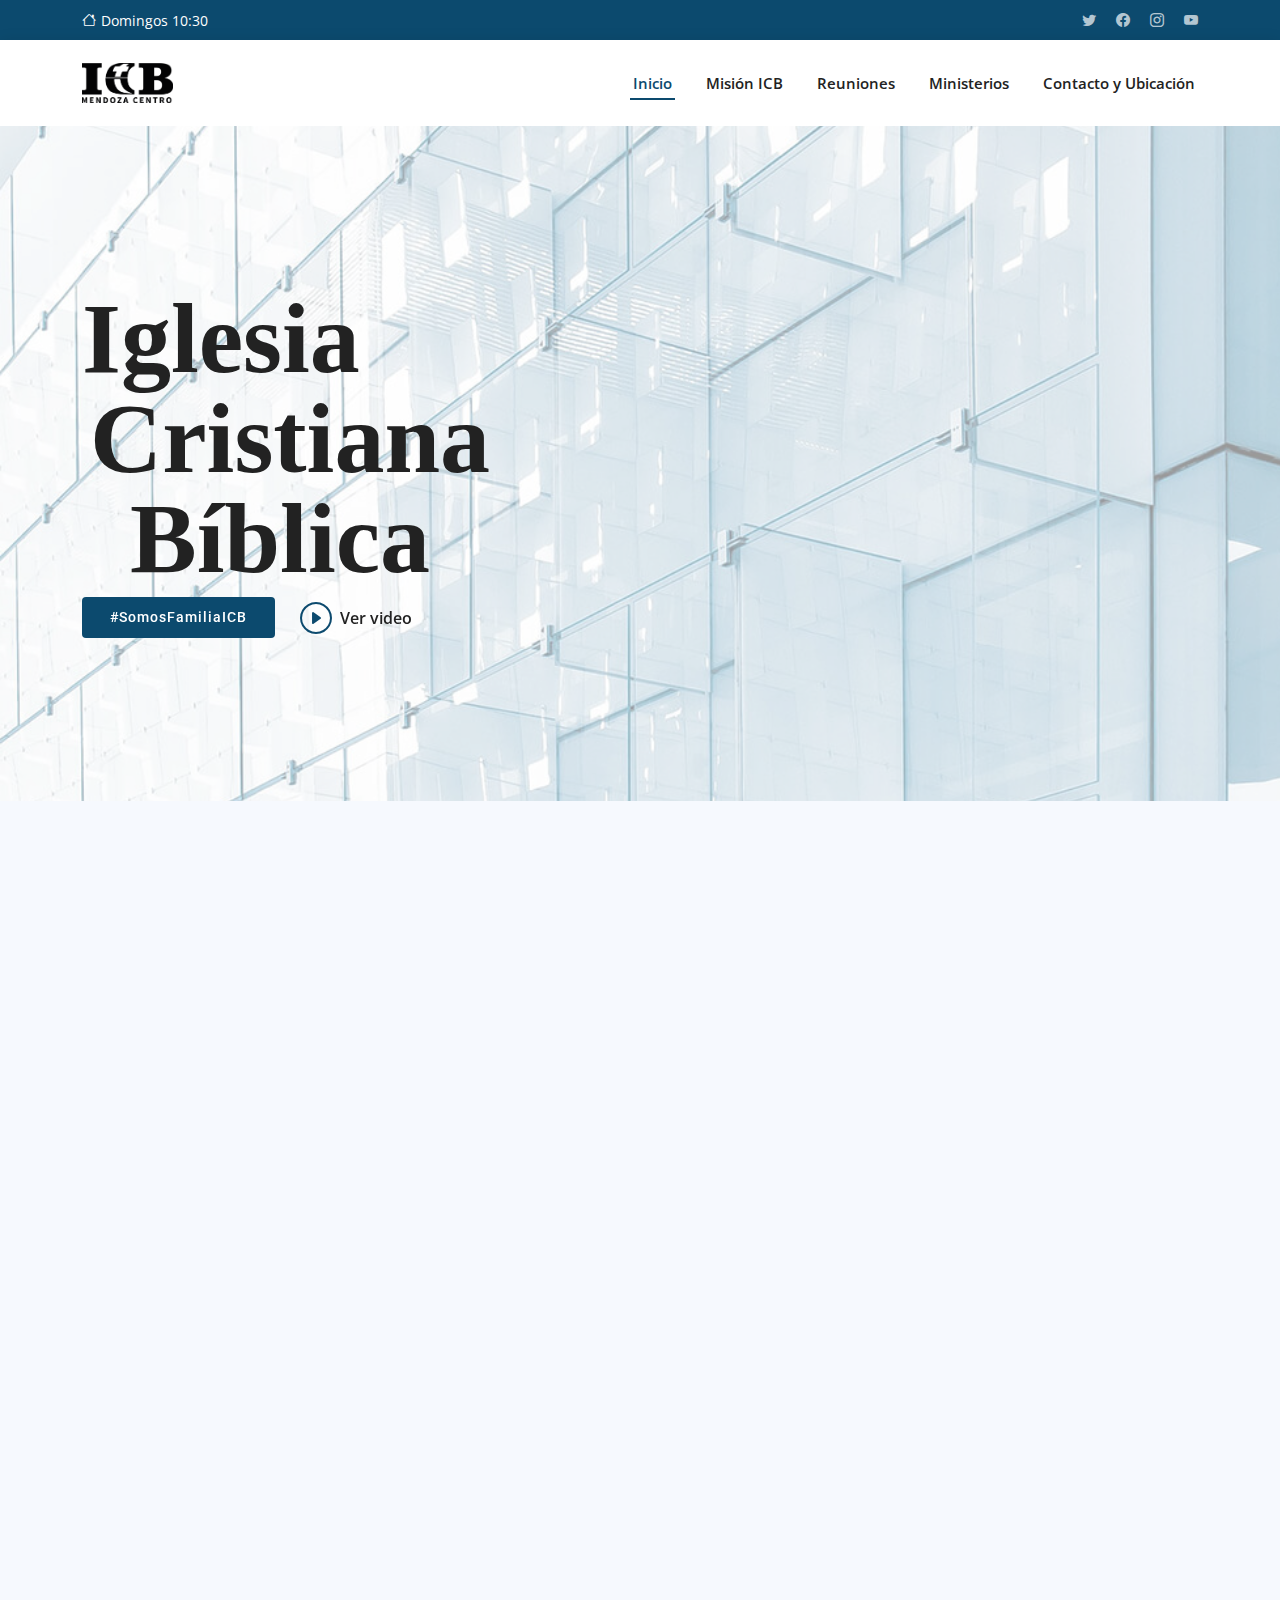
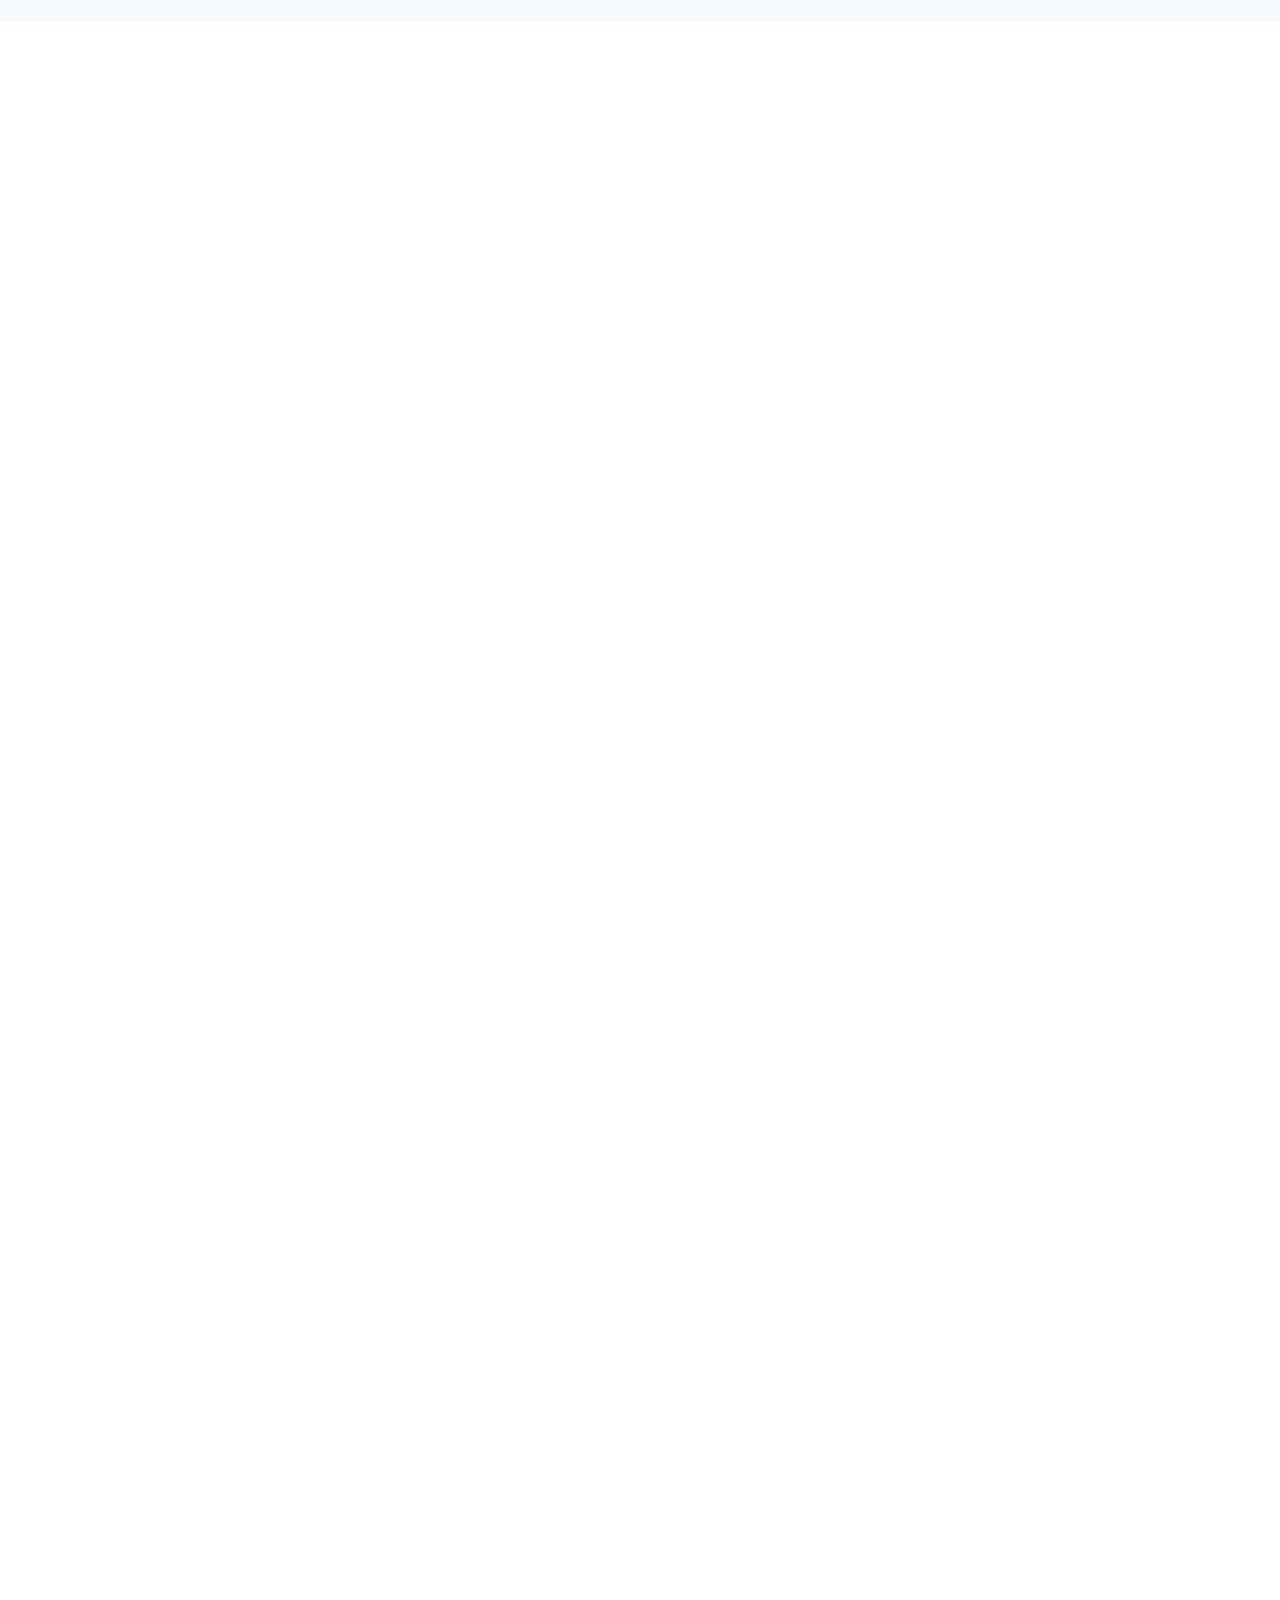
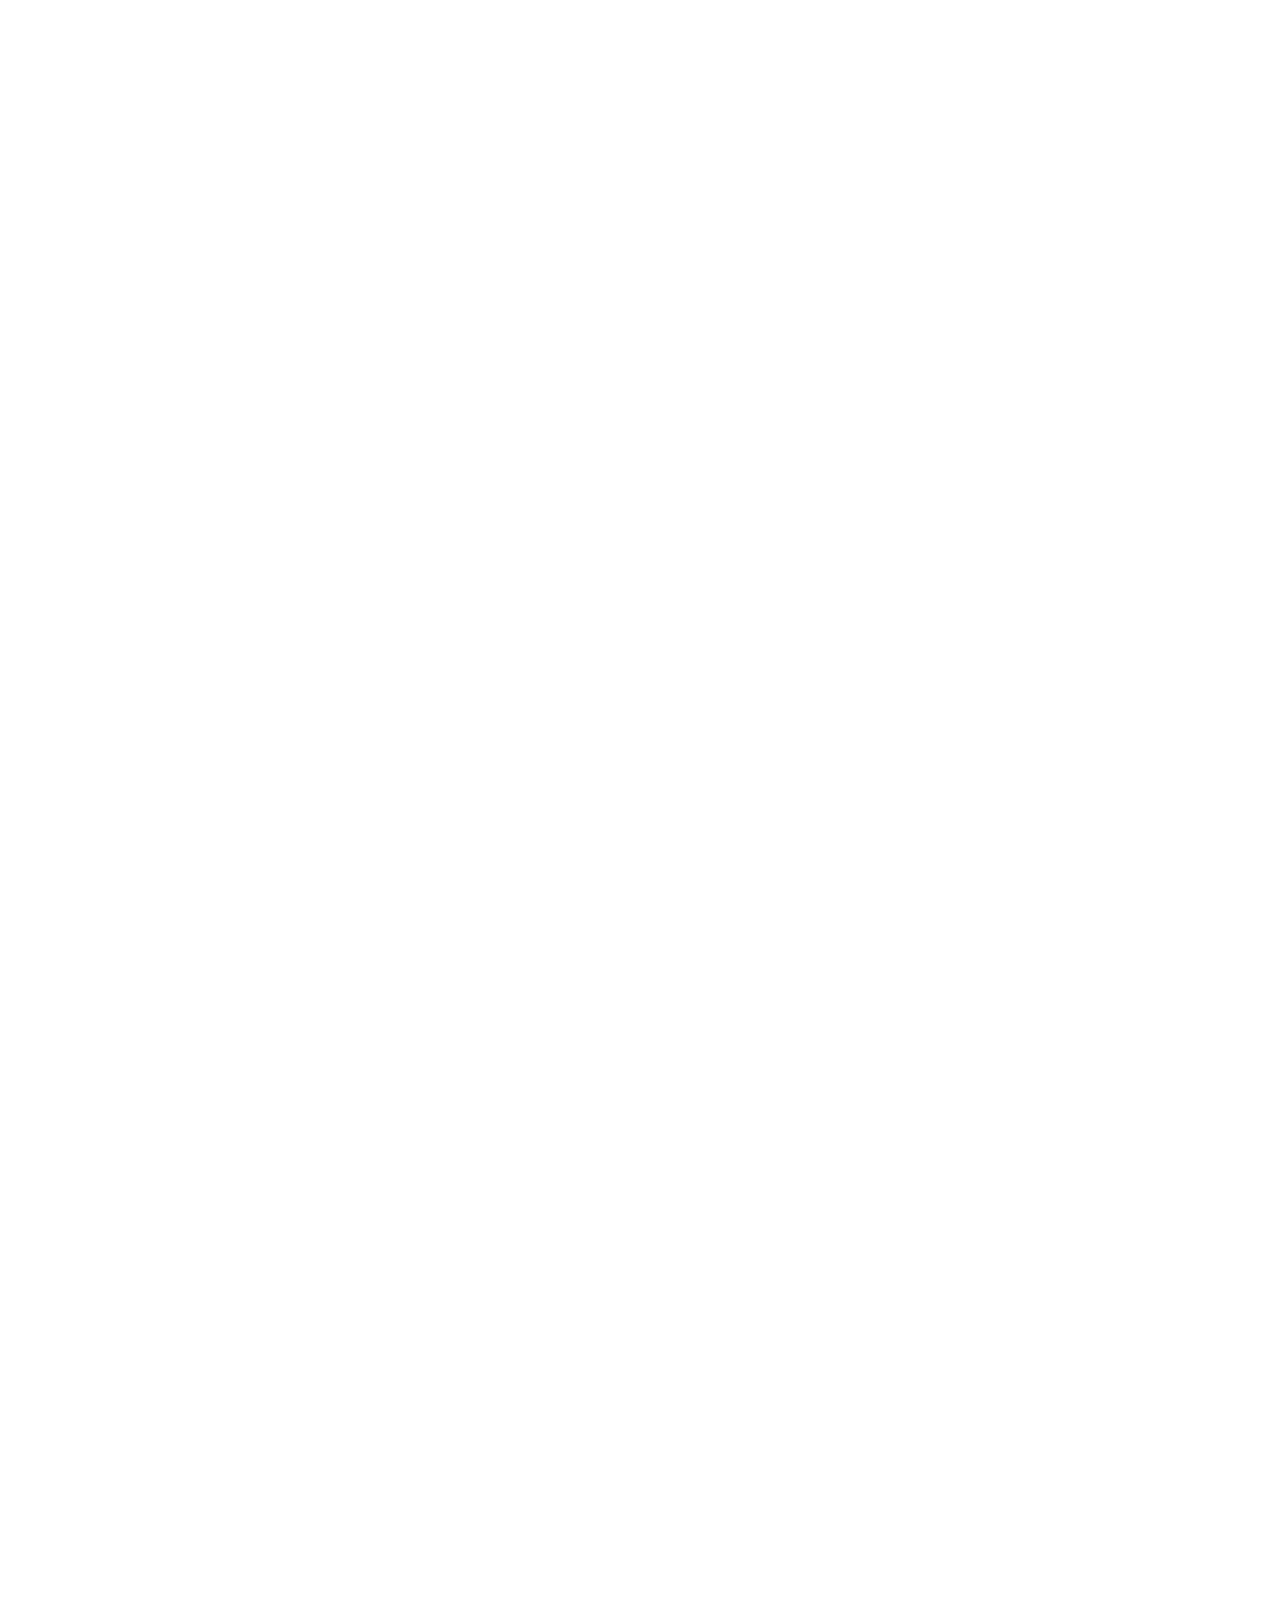
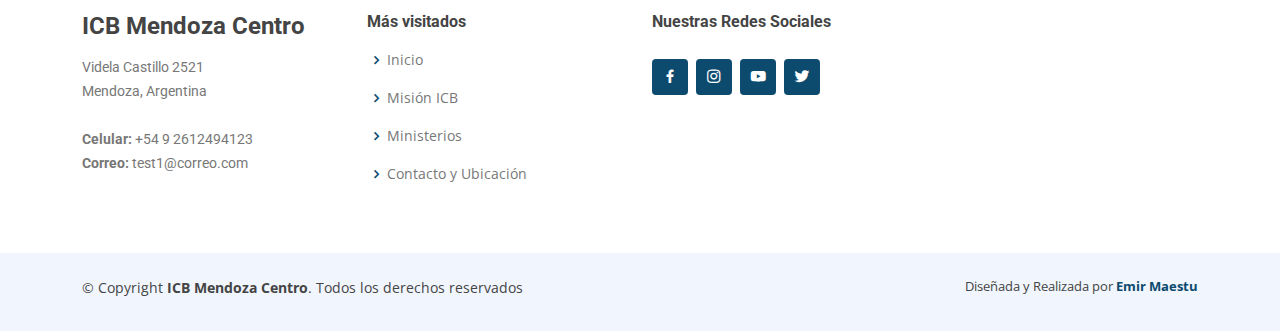
==== index.html @ be275bc1 "add home and a ministerio page" ====
<!DOCTYPE html>
<html lang="en">

<head>
  <meta charset="utf-8">
  <meta content="width=device-width, initial-scale=1.0" name="viewport">

  <title>ICB Mendoza Centro - Inicio</title>
  <meta content="" name="description">
  <meta content="" name="keywords">

  <!-- Favicons -->
  <link href="/assets/img/icon.png" rel="icon">
  <link href="assets/img/apple-touch-icon.png" rel="apple-touch-icon">

  <!-- Google Fonts -->
  <link href="https://fonts.googleapis.com/css?family=Open+Sans:300,300i,400,400i,600,600i,700,700i|Roboto:300,300i,400,400i,500,500i,600,600i,700,700i|Poppins:300,300i,400,400i,500,500i,600,600i,700,700i" rel="stylesheet">

  <!-- Vendor CSS Files -->
  <link href="assets/vendor/aos/aos.css" rel="stylesheet">
  <link href="assets/vendor/bootstrap/css/bootstrap.min.css" rel="stylesheet">
  <link href="assets/vendor/bootstrap-icons/bootstrap-icons.css" rel="stylesheet">
  <link href="assets/vendor/boxicons/css/boxicons.min.css" rel="stylesheet">
  <link href="assets/vendor/glightbox/css/glightbox.min.css" rel="stylesheet">
  <link href="assets/vendor/swiper/swiper-bundle.min.css" rel="stylesheet">

  <link href="assets/css/style.css" rel="stylesheet">

</head>

<body>

  <!-- ======= Top Bar ======= -->
  <section id="topbar" class="d-flex align-items-center">
    <div class="container d-flex justify-content-center justify-content-md-between">
      <div class="contact-info d-flex align-items-center">
        <i class="bi bi-house d-flex align-items-center"><span>Domingos 10:30</span></i>
      </div>
      <div class="social-links d-none d-md-flex align-items-center">
        <a href="#" class="twitter"><i class="bi bi-twitter"></i></a>
        <a href="#" class="facebook"><i class="bi bi-facebook"></i></a>
        <a href="#" class="instagram"><i class="bi bi-instagram"></i></a>
        <a href="#" class="linkedin"><i class="bi bi-youtube"></i></i></a>
      </div>
    </div>
  </section>

  <!-- ======= Header ======= -->
  <header id="header" class="d-flex align-items-center">
    <div class="container d-flex align-items-center justify-content-between">

      <h1 class="logo"><a href="index.html"><img src="./assets/img/ICB MZA CENTRO NEGRO.png" alt="Logo ICB"></a></h1>

      <nav id="navbar" class="navbar">
        <ul>
          <li><a class="nav-link scrollto active" href="#hero">Inicio</a></li>
          <li><a class="nav-link scrollto" href="#about">Misión ICB</a></li>
          <li><a class="nav-link scrollto" href="#services">Reuniones</a></li>
          <li><a class="nav-link scrollto " href="#portfolio">Ministerios</a></li>
          <!-- <li class="dropdown"><a href="#"><span>Drop Down</span> <i class="bi bi-chevron-down"></i></a>
            <ul>
              <li><a href="#">Drop Down 1</a></li>
              <li class="dropdown"><a href="#"><span>Deep Drop Down</span> <i class="bi bi-chevron-right"></i></a>
                <ul>
                  <li><a href="#">Deep Drop Down 1</a></li>
                  <li><a href="#">Deep Drop Down 2</a></li>
                  <li><a href="#">Deep Drop Down 3</a></li>
                  <li><a href="#">Deep Drop Down 4</a></li>
                  <li><a href="#">Deep Drop Down 5</a></li>
                </ul>
              </li>
              <li><a href="#">Drop Down 2</a></li>
              <li><a href="#">Drop Down 3</a></li>
              <li><a href="#">Drop Down 4</a></li>
            </ul>
          </li> -->
          <li><a class="nav-link scrollto" href="#contact">Contacto y Ubicación</a></li>
        </ul>
        <i class="bi bi-list mobile-nav-toggle"></i>
      </nav><!-- .navbar -->

    </div>
  </header><!-- End Header -->

  <!-- ======= Hero Section ======= -->
  <section id="hero" class="d-flex align-items-center">
    <div class="container" data-aos="zoom-out" data-aos-delay="100">
      <h1><span class="d-block">Iglesia</span><span class="d-block ms-lg-2">Cristiana</span><span class="d-block ms-lg-5">Bíblica</span></h1>
      <div class="d-flex">
        <a href="#about" class="btn-get-started scrollto">#SomosFamiliaICB</a>
        <a href="https://www.youtube.com/watch?v=jDDaplaOz7Q" class="glightbox btn-watch-video"><i class="bi bi-play-circle"></i><span>Ver video</span></a>
      </div>
    </div>
  </section><!-- End Hero -->

  <main id="main">
    <!-- ======= About Section ======= -->
    <section id="about" class="about section-bg">
      <div class="container" data-aos="fade-up">

        <div class="section-title">
          <h2>Misión ICB</h2>
          <h3>Hacer <span>Discipulos</span></h3>
          <p>Ut possimus qui ut temporibus culpa velit eveniet modi omnis est adipisci expedita at voluptas atque vitae autem.</p>
        </div>

        <div class="row">
          <div class="col-lg-6" data-aos="fade-right" data-aos-delay="100">
            <img src="assets/img/about.jpg" class="img-fluid rounded" alt="">
          </div>
          <div class="col-lg-6 pt-4 pt-lg-0 content d-flex flex-column justify-content-center" data-aos="fade-up" data-aos-delay="100">
            <h3>Voluptatem dignissimos provident quasi corporis voluptates sit assumenda.</h3>
            <p class="fst-italic">
              Lorem ipsum dolor sit amet, consectetur adipiscing elit, sed do eiusmod tempor incididunt ut labore et dolore
              magna aliqua.
            </p>
            <ul>
              <li>
                <i class='bx bx-home-heart'></i>
                <div>
                  <h5>Familia ICB</h5>
                  <p>Magni facilis facilis repellendus cum excepturi quaerat praesentium libre trade</p>
                </div>
              </li>
              <li>
                <i class='bx bx-happy-beaming'></i>
                <div>
                  <h5>Un lugar para vos</h5>
                  <p>Quo totam dolorum at pariatur aut distinctio dolorum laudantium illo direna pasata redi</p>
                </div>
              </li>
            </ul>
            <p>
              Ullamco laboris nisi ut aliquip ex ea commodo consequat. Duis aute irure dolor in reprehenderit in voluptate
              velit esse cillum dolore eu fugiat nulla pariatur. Excepteur sint occaecat cupidatat non proident, sunt in
              culpa qui officia deserunt mollit anim id est laborum
            </p>
          </div>
        </div>

      </div>
    </section><!-- End About Section -->

    <!-- ======= Services Section ======= -->
    <section id="services" class="services">
      <div class="container" data-aos="fade-up">

        <div class="section-title">
          <h2>Reuniones</h2>
          <h3>Horarios de nuestras <span>Reuniones</span></h3>
          <p>Ut possimus qui ut temporibus culpa velit eveniet modi omnis est adipisci expedita at voluptas atque vitae autem.</p>
        </div>

        <div class="row">
          <div class="col-lg-6 col-md-6 d-flex align-items-stretch" data-aos="zoom-in" data-aos-delay="100">
            <div class="icon-box w-100">
              <div class="icon"><i class='bx bxs-church'></i></div>
              <h4><a target="_blank" href="https://calendar.google.com/event?action=TEMPLATE&amp;tmeid=MWtnbWptcGNya2thNW1yZGs3MmplM2Q2c2FfMjAyMjA1MDFUMTMzMDAwWiBmYW1pbHkwNjI5MzAzOTM1MjE3NzQ5NDM2NEBn&amp;tmsrc=family06293039352177494364%40group.calendar.google.com&amp;scp=ALL"><img border="0" class="d-block mx-auto" src="https://www.google.com/calendar/images/ext/gc_button1_en.gif"></a>Reunión General</h4>
              <p>Domingos 10:30 AM</p>
            </div>
          </div>

          <div class="col-lg-6 col-md-6 d-flex align-items-stretch" data-aos="zoom-in" data-aos-delay="100">
            <div class="icon-box w-100">
              <div class="icon"><i class='bx bx-church'></i></div>
              <h4><a target="_blank" href="https://calendar.google.com/event?action=TEMPLATE&amp;tmeid=NGRlb2YxM29qNnI1b3Fxc2drMTBpOTM1cDJfMjAyMjA1MDRUMjIzMDAwWiBmYW1pbHkwNjI5MzAzOTM1MjE3NzQ5NDM2NEBn&amp;tmsrc=family06293039352177494364%40group.calendar.google.com&amp;scp=ALL"><img border="0" class="d-block mx-auto" src="https://www.google.com/calendar/images/ext/gc_button1_en.gif">Reunión de Oración</a></h4>
              <p>Miercoles 20:00</p>
            </div>
          </div>

        </div>

      </div>
    </section><!-- End Services Section -->

    <!-- ======= Portfolio Section ======= -->
    <section id="portfolio" class="portfolio">
      <div class="container" data-aos="fade-up">

        <div class="section-title">
          <h2>Ministerios</h2>
          <h3>Algunos de nuestros <span>Ministerios</span></h3>
        </div>

        <div class="row" data-aos="fade-up" data-aos-delay="100">
          <div class="col-lg-12 d-flex justify-content-center">
            <ul id="portfolio-flters">
              <!-- <li data-filter="*" class="filter-active">All</li>
              <li data-filter=".filter-app">App</li>
              <li data-filter=".filter-card">Card</li>
              <li data-filter=".filter-web">Web</li> -->
            </ul>
          </div>
        </div>

        <div class="row portfolio-container" data-aos="fade-up" data-aos-delay="200">

          <div class="col-lg-4 col-md-6 portfolio-item filter-app">
            <img src="assets/img/portfolio/jovenes.jpg" class="img-fluid" alt="">
            <div class="portfolio-info">
              <h4>Jóvenes UP</h4>
              <p>Texto Ejemplo</p>
              <!-- <a href="assets/img/portfolio/jovenes.jpg" data-gallery="portfolioGallery" class="portfolio-lightbox preview-link" title="App 1"><i class="bx bx-plus"></i></a> -->
              <a href="portfolio-details.html" class="details-link" title="More Details"><i class="bx bx-link"></i></a>
            </div>
          </div>

          <div class="col-lg-4 col-md-6 portfolio-item filter-web">
            <img src="assets/img/portfolio/oracion.jpg" class="img-fluid" alt="">
            <div class="portfolio-info">
              <h4>Oración</h4>
              <p>Con amor niñita</p>
              <!-- <a href="assets/img/portfolio/oracion.jpg" data-gallery="portfolioGallery" class="portfolio-lightbox preview-link" title="Oración"><i class="bx bx-plus"></i></a> -->
              <a href="portfolio-details.html" class="details-link" title="More Details"><i class="bx bx-link"></i></a>
            </div>
          </div>

          <div class="col-lg-4 col-md-6 portfolio-item filter-web">
            <img src="assets/img/portfolio/musicos.jpg" class="img-fluid" alt="">
            <div class="portfolio-info">
              <h4>Músicos</h4>
              <p>Ejemplo</p>
              <!-- <a href="assets/img/portfolio/musicos.jpg" data-gallery="portfolioGallery" class="portfolio-lightbox preview-link" title="Web 3"><i class="bx bx-plus"></i></a> -->
              <a href="portfolio-details.html" class="details-link" title="More Details"><i class="bx bx-link"></i></a>
            </div>
          </div>

          <div class="col-lg-4 col-md-6 portfolio-item filter-app">
            <img src="assets/img/portfolio/mujeres.jpg" class="img-fluid" alt="">
            <div class="portfolio-info">
              <h4>Mujeres</h4>
              <p>Ejemplo</p>
              <!-- <a href="assets/img/portfolio/mujeres.jpg" data-gallery="portfolioGallery" class="portfolio-lightbox preview-link" title="App 2"><i class="bx bx-plus"></i></a> -->
              <a href="portfolio-details.html" class="details-link" title="More Details"><i class="bx bx-link"></i></a>
            </div>
          </div>

          <div class="col-lg-4 col-md-6 portfolio-item filter-card">
            <img src="assets/img/portfolio/preados.jpg" class="img-fluid" alt="">
            <div class="portfolio-info">
              <h4>Preadolescentes</h4>
              <p>Ejemplo</p>
              <!-- <a href="assets/img/portfolio/preados.jpg" data-gallery="portfolioGallery" class="portfolio-lightbox preview-link" title="Preados"><i class="bx bx-plus"></i></a> -->
              <a href="portfolio-details.html" class="details-link" title="More Details"><i class="bx bx-link"></i></a>
            </div>
          </div>


          <div class="col-lg-4 col-md-6 portfolio-item filter-card">
            <img src="assets/img/portfolio/matrimonios.jpg" class="img-fluid" alt="">
            <div class="portfolio-info">
              <h4>Matrimonios</h4>
              <p>Ejemplo</p>
              <!-- <a href="assets/img/portfolio/matrimonios.jpg" data-gallery="portfolioGallery" class="portfolio-lightbox preview-link" title="Card 3"><i class="bx bx-plus"></i></a> -->
              <a href="portfolio-details.html" class="details-link" title="More Details"><i class="bx bx-link"></i></a>
            </div>
          </div>

          <div class="col-lg-4 col-md-6 portfolio-item filter-app">
            <img src="assets/img/portfolio/niños.jpg" class="img-fluid" alt="">
            <div class="portfolio-info">
              <h4>Escuela Bíblica</h4>
              <p>Ejemplo</p>
              <!-- <a href="assets/img/portfolio/niños.jpg" data-gallery="portfolioGallery" class="portfolio-lightbox preview-link" alt="Foto de Anny Patterson en Pexels" title="App 3"><i class="bx bx-plus"></i></a> -->
              <a href="portfolio-details.html" class="details-link" title="More Details"><i class="bx bx-link"></i></a>
            </div>
          </div>

          <div class="col-lg-4 col-md-6 portfolio-item filter-web">
            <img src="assets/img/portfolio/multimedia.jpg" class="img-fluid" alt="">
            <div class="portfolio-info">
              <h4>Multimedia</h4>
              <p>Ejemplo</p>
              <!-- <a href="assets/img/portfolio/multimedia.jpg" data-gallery="portfolioGallery" class="portfolio-lightbox preview-link" title="Web 3"><i class="bx bx-plus"></i></a> -->
              <a href="portfolio-details.html" class="details-link" title="More Details"><i class="bx bx-link"></i></a>
            </div>
          </div>

          <div class="col-lg-4 col-md-6 portfolio-item filter-card">
            <img src="assets/img/portfolio/varones.jpg" class="img-fluid" alt="">
            <div class="portfolio-info">
              <h4>Varones</h4>
              <p>Ejemplo</p>
              <!-- <a href="assets/img/portfolio/varones.jpg" data-gallery="portfolioGallery" class="portfolio-lightbox preview-link" title="Varones"><i class="bx bx-plus"></i></a> -->
              <a href="portfolio-details.html" class="details-link" title="More Details"><i class="bx bx-link"></i></a>
            </div>
          </div>

        </div>

      </div>
    </section><!-- End Portfolio Section -->

    <!-- ======= Contact Section ======= -->
    <section id="contact" class="contact">
      <div class="container" data-aos="fade-up">

        <div class="section-title">
          <h2>Contacto y Ubicación</h2>
          <h3><span>Contáctanos</span></h3>
          <p>Ut possimus qui ut temporibus culpa velit eveniet modi omnis est adipisci expedita at voluptas atque vitae autem.</p>
        </div>

        <div class="row" data-aos="fade-up" data-aos-delay="100">
          <div class="col-lg-6">
            <div class="info-box mb-4">
              <i class="bx bx-map"></i>
              <h3>Nuestra Ubicación</h3>
              <p>Videla Castillo 2521, Mendoza, Argentina</p>
            </div>
          </div>

          <div class="col-lg-3 col-md-6">
            <div class="info-box  mb-4">
              <i class="bx bx-envelope"></i>
              <h3>Correo</h3>
              <p>hola123@correo.com</p>
            </div>
          </div>

          <div class="col-lg-3 col-md-6">
            <div class="info-box  mb-4">
              <i class="bx bx-phone-call"></i>
              <h3>Llamanos</h3>
              <p>+54 9 2612494123</p>
            </div>
          </div>

        </div>

        <div class="row" data-aos="fade-up" data-aos-delay="100">

          <div class="col-lg-12 ">
            <iframe class="mb-4 mb-lg-0" src="https://www.google.com/maps/embed?pb=!1m18!1m12!1m3!1d3350.9172952771946!2d-68.82973608453308!3d-32.87390758094287!2m3!1f0!2f0!3f0!3m2!1i1024!2i768!4f13.1!3m3!1m2!1s0x967e08d95ee11d8f%3A0x1895c8100481f716!2sIGLESIA%20CRISTIANA%20B%C3%8DBLICA%20TEMPLO%20EVANGELICO!5e0!3m2!1ses!2sar!4v1651182105221!5m2!1ses!2sar" style="border:0; width: 100%; height: 384px;" allowfullscreen></iframe>
          </div>

        </div>

      </div>
    </section><!-- End Contact Section -->

  </main><!-- End #main -->

  <!-- ======= Footer ======= -->
  <footer id="footer">

    <!-- <div class="footer-newsletter">
      <div class="container">
        <div class="row justify-content-center">
          <div class="col-lg-6">
            <h4>Join Our Newsletter</h4>
            <p>Tamen quem nulla quae legam multos aute sint culpa legam noster magna</p>
            <form action="" method="post">
              <input type="email" name="email"><input type="submit" value="Subscribe">
            </form>
          </div>
        </div>
      </div>
    </div> -->

    <div class="footer-top">
      <div class="container">
        <div class="row">

          <div class="col-lg-3 col-md-6 footer-contact">
            <h3>ICB Mendoza Centro</h3>
            <p>
              Videla Castillo 2521 <br>
              Mendoza, Argentina<br><br>
              <strong>Celular:</strong> +54 9 2612494123<br>
              <strong>Correo:</strong> test1@correo.com<br>
            </p>
          </div>

          <div class="col-lg-3 col-md-6 footer-links">
            <h4>Más visitados</h4>
            <ul>
              <li><i class="bx bx-chevron-right"></i> <a href="#">Inicio</a></li>
              <li><i class="bx bx-chevron-right"></i> <a href="#">Misión ICB</a></li>
              <li><i class="bx bx-chevron-right"></i> <a href="#">Ministerios</a></li>
              <li><i class="bx bx-chevron-right"></i> <a href="#">Contacto y Ubicación</a></li>
            </ul>
          </div>

          <div class="col-lg-3 col-md-6 footer-links">
            <h4>Nuestras Redes Sociales</h4>
            <div class="social-links mt-3">
              <a href="#" class="facebook"><i class="bx bxl-facebook"></i></a>
              <a href="#" class="instagram"><i class="bx bxl-instagram"></i></a>
              <a href="#" class="linkedin"><i class="bx bxl-youtube"></i></a>
              <a href="#" class="twitter"><i class="bx bxl-twitter"></i></a>
            </div>
          </div>

        </div>
      </div>
    </div>

    <div class="container py-4">
      <div class="copyright">
        &copy; Copyright <strong><span>ICB Mendoza Centro</span></strong>. Todos los derechos reservados
      </div>
      <div class="credits">
        Diseñada y Realizada por <a href="https://bootstrapmade.com/" class="fw-bold">Emir Maestu</a>
      </div>
    </div>
  </footer><!-- End Footer -->

  <div id="preloader"></div>
  <a href="#" class="back-to-top d-flex align-items-center justify-content-center"><i class="bi bi-arrow-up-short"></i></a>

  <!-- Vendor JS Files -->
  <script src="assets/vendor/purecounter/purecounter.js"></script>
  <script src="assets/vendor/aos/aos.js"></script>
  <script src="assets/vendor/bootstrap/js/bootstrap.bundle.min.js"></script>
  <script src="assets/vendor/glightbox/js/glightbox.min.js"></script>
  <script src="assets/vendor/isotope-layout/isotope.pkgd.min.js"></script>
  <script src="assets/vendor/swiper/swiper-bundle.min.js"></script>
  <script src="assets/vendor/waypoints/noframework.waypoints.js"></script>
  <script src="assets/vendor/php-email-form/validate.js"></script>

  <!-- Template Main JS File -->
  <script src="assets/js/main.js"></script>

</body>

</html>
---- assets/css/style.css ----
/* vars */
:root {
  --my-color-hover: rgb(8, 48, 71);
  --my-color: rgb(12 74 110);
}

/*--------------------------------------------------------------
# General
--------------------------------------------------------------*/
body {
  font-family: "Open Sans", sans-serif;
  color: #444444;
}

a {
  color: var(--my-color);
  text-decoration: none;
}

a:hover {
  color: #3b8af2;
  text-decoration: none;
}

h1, h2, h3, h4, h5, h6 {
  font-family: "Roboto", sans-serif;
}

/*--------------------------------------------------------------
# Preloader
--------------------------------------------------------------*/
#preloader {
  position: fixed;
  top: 0;
  left: 0;
  right: 0;
  bottom: 0;
  z-index: 9999;
  overflow: hidden;
  background: #fff;
}

#preloader:before {
  content: "";
  position: fixed;
  top: calc(50% - 30px);
  left: calc(50% - 30px);
  border: 6px solid var(--my-color);
  border-top-color: #e2eefd;
  border-radius: 50%;
  width: 60px;
  height: 60px;
  -webkit-animation: animate-preloader 1s linear infinite;
  animation: animate-preloader 1s linear infinite;
}

@-webkit-keyframes animate-preloader {
  0% {
    transform: rotate(0deg);
  }
  100% {
    transform: rotate(360deg);
  }
}

@keyframes animate-preloader {
  0% {
    transform: rotate(0deg);
  }
  100% {
    transform: rotate(360deg);
  }
}
/*--------------------------------------------------------------
# Back to top button
--------------------------------------------------------------*/
.back-to-top {
  position: fixed;
  visibility: hidden;
  opacity: 0;
  right: 15px;
  bottom: 15px;
  z-index: 996;
  background: var(--my-color);
  width: 40px;
  height: 40px;
  border-radius: 4px;
  transition: all 0.4s;
}
.back-to-top i {
  font-size: 28px;
  color: #fff;
  line-height: 0;
}
.back-to-top:hover {
  background: #3284f1;
  color: #fff;
}
.back-to-top.active {
  visibility: visible;
  opacity: 1;
}

/*--------------------------------------------------------------
# Disable aos animation delay on mobile devices
--------------------------------------------------------------*/
@media screen and (max-width: 768px) {
  [data-aos-delay] {
    transition-delay: 0 !important;
  }
}
/*--------------------------------------------------------------
# Top Bar
--------------------------------------------------------------*/
#topbar {
  background: var(--my-color);
  height: 40px;
  font-size: 14px;
  transition: all 0.5s;
  color: #fff;
  padding: 0;
}
#topbar .contact-info i {
  font-style: normal;
  color: #fff;
}
#topbar .contact-info i a, #topbar .contact-info i span {
  padding-left: 5px;
  color: #fff;
}
#topbar .contact-info i a {
  line-height: 0;
  transition: 0.3s;
  transition: 0.3s;
}
#topbar .contact-info i a:hover {
  color: #fff;
  text-decoration: underline;
}
#topbar .social-links a {
  color: rgba(255, 255, 255, 0.7);
  line-height: 0;
  transition: 0.3s;
  margin-left: 20px;
}
#topbar .social-links a:hover {
  color: white;
}

/*--------------------------------------------------------------
# Header
--------------------------------------------------------------*/
#header {
  background: #fff;
  transition: all 0.5s;
  z-index: 997;
  height: 86px;
  box-shadow: 0px 2px 15px rgba(0, 0, 0, 0.1);
}
#header.fixed-top {
  height: 70px;
}
#header .logo {
  font-size: 30px;
  margin: 0;
  padding: 0;
  line-height: 1;
  font-weight: 600;
  letter-spacing: 0.8px;
  font-family: "Poppins", sans-serif;
}
#header .logo a {
  color: #222222;
}
#header .logo a span {
  color: var(--my-color);
}
#header .logo img {
  max-height: 40px;
}

.scrolled-offset {
  margin-top: 70px;
}

/*--------------------------------------------------------------
# Navigation Menu
--------------------------------------------------------------*/
/**
* Desktop Navigation 
*/
.navbar {
  padding: 0;
}
.navbar ul {
  margin: 0;
  padding: 0;
  display: flex;
  list-style: none;
  align-items: center;
}
.navbar li {
  position: relative;
}
.navbar > ul > li {
  white-space: nowrap;
  padding: 10px 0 10px 28px;
}
.navbar a, .navbar a:focus {
  display: flex;
  align-items: center;
  justify-content: space-between;
  padding: 0 3px;
  font-size: 15px;
  font-weight: 600;
  color: #222222;
  white-space: nowrap;
  transition: 0.3s;
  position: relative;
}
.navbar a i, .navbar a:focus i {
  font-size: 12px;
  line-height: 0;
  margin-left: 5px;
}
.navbar > ul > li > a:before {
  content: "";
  position: absolute;
  width: 100%;
  height: 2px;
  bottom: -6px;
  left: 0;
  background-color: var(--my-color);
  visibility: hidden;
  width: 0px;
  transition: all 0.3s ease-in-out 0s;
}
.navbar a:hover:before, .navbar li:hover > a:before, .navbar .active:before {
  visibility: visible;
  width: 100%;
}
.navbar a:hover, .navbar .active, .navbar .active:focus, .navbar li:hover > a {
  color: var(--my-color);
}
.navbar .dropdown ul {
  display: block;
  position: absolute;
  left: 28px;
  top: calc(100% + 30px);
  margin: 0;
  padding: 10px 0;
  z-index: 99;
  opacity: 0;
  visibility: hidden;
  background: #fff;
  box-shadow: 0px 0px 30px rgba(127, 137, 161, 0.25);
  transition: 0.3s;
}
.navbar .dropdown ul li {
  min-width: 200px;
}
.navbar .dropdown ul a {
  padding: 10px 20px;
  font-weight: 400;
}
.navbar .dropdown ul a i {
  font-size: 12px;
}
.navbar .dropdown ul a:hover, .navbar .dropdown ul .active:hover, .navbar .dropdown ul li:hover > a {
  color: var(--my-color);
}
.navbar .dropdown:hover > ul {
  opacity: 1;
  top: 100%;
  visibility: visible;
}
.navbar .dropdown .dropdown ul {
  top: 0;
  left: calc(100% - 30px);
  visibility: hidden;
}
.navbar .dropdown .dropdown:hover > ul {
  opacity: 1;
  top: 0;
  left: 100%;
  visibility: visible;
}
@media (max-width: 1366px) {
  .navbar .dropdown .dropdown ul {
    left: -90%;
  }
  .navbar .dropdown .dropdown:hover > ul {
    left: -100%;
  }
}

/**
* Mobile Navigation 
*/
.mobile-nav-toggle {
  color: #222222;
  font-size: 28px;
  cursor: pointer;
  display: none;
  line-height: 0;
  transition: 0.5s;
}
.mobile-nav-toggle.bi-x {
  color: #fff;
}

@media (max-width: 991px) {
  .mobile-nav-toggle {
    display: block;
  }

  .navbar ul {
    display: none;
  }
}
.navbar-mobile {
  position: fixed;
  overflow: hidden;
  top: 0;
  right: 0;
  left: 0;
  bottom: 0;
  background: rgba(9, 9, 9, 0.9);
  transition: 0.3s;
  z-index: 999;
}
.navbar-mobile .mobile-nav-toggle {
  position: absolute;
  top: 15px;
  right: 15px;
}
.navbar-mobile ul {
  display: block;
  position: absolute;
  top: 55px;
  right: 15px;
  bottom: 15px;
  left: 15px;
  padding: 10px 0;
  background-color: #fff;
  overflow-y: auto;
  transition: 0.3s;
}
.navbar-mobile a, .navbar-mobile a:focus {
  padding: 10px 20px;
  font-size: 15px;
  color: #222222;
}
.navbar-mobile > ul > li {
  padding: 0;
}
.navbar-mobile a:hover:before, .navbar-mobile li:hover > a:before, .navbar-mobile .active:before {
  visibility: hidden;
}
.navbar-mobile a:hover, .navbar-mobile .active, .navbar-mobile li:hover > a {
  color: var(--my-color);
}
.navbar-mobile .getstarted, .navbar-mobile .getstarted:focus {
  margin: 15px;
}
.navbar-mobile .dropdown ul {
  position: static;
  display: none;
  margin: 10px 20px;
  padding: 10px 0;
  z-index: 99;
  opacity: 1;
  visibility: visible;
  background: #fff;
  box-shadow: 0px 0px 30px rgba(127, 137, 161, 0.25);
}
.navbar-mobile .dropdown ul li {
  min-width: 200px;
}
.navbar-mobile .dropdown ul a {
  padding: 10px 20px;
}
.navbar-mobile .dropdown ul a i {
  font-size: 12px;
}
.navbar-mobile .dropdown ul a:hover, .navbar-mobile .dropdown ul .active:hover, .navbar-mobile .dropdown ul li:hover > a {
  color: var(--my-color);
}
.navbar-mobile .dropdown > .dropdown-active {
  display: block;
}

/*--------------------------------------------------------------
# Hero Section
--------------------------------------------------------------*/
#hero {
  width: 100%;
  height: 75vh;
  background: url("../img/hero-bg.jpg") top left;
  background-size: cover;
  position: relative;
}
#hero:before {
  content: "";
  background: rgba(255, 255, 255, 0.6);
  position: absolute;
  bottom: 0;
  top: 0;
  left: 0;
  right: 0;
}
#hero .container {
  position: relative;
}
#hero h1 {
  
  font-size: 100px;
  font-weight: bold;
  line-height: 1;
  color: #222222;
  font-family: 'Cormorant Garamond', serif;
}
#hero h2 {
  color: #555555;
  margin: 5px 0 30px 0;
  font-size: 24px;
  font-weight: 400;
}
#hero .btn-get-started {
  font-family: "Roboto", sans-serif;
  font-weight: 500;
  font-size: 14px;
  letter-spacing: 1px;
  display: inline-block;
  padding: 10px 28px;
  border-radius: 4px;
  transition: 0.5s;
  color: #fff;
  background: var(--my-color);
}
#hero .btn-get-started:hover {
  background: var(--my-color-hover);
}
#hero .btn-watch-video {
  font-size: 16px;
  transition: 0.5s;
  margin-left: 25px;
  color: #222222;
  font-weight: 600;
  display: flex;
  align-items: center;
}
#hero .btn-watch-video i {
  color: var(--my-color);
  font-size: 32px;
  transition: 0.3s;
  line-height: 0;
  margin-right: 8px;
}
#hero .btn-watch-video:hover {
  color: var(--my-color);
}
#hero .btn-watch-video:hover i {
  color: #3b8af2;
}
@media (min-width: 1024px) {
  #hero {
    background-attachment: fixed;
  }
}
@media (max-width: 768px) {
  #hero {
    height: 69vh;
  }
  #hero h1 {
    font-size: 78px;
    line-height: 1;
  }
  #hero h2 {
    font-size: 18px;
    line-height: 24px;
    margin-bottom: 30px;
  }
  #hero .btn-get-started, #hero .btn-watch-video {
    font-size: 13px;
  }
}
@media (max-height: 500px) {
  #hero {
    height: 120vh;
  }
}

/*--------------------------------------------------------------
# Sections General
--------------------------------------------------------------*/
section {
  padding: 60px 0;
  overflow: hidden;
}

.section-bg {
  background-color: #f6f9fe;
}

.section-title {
  text-align: center;
  padding-bottom: 30px;
}
.section-title h2 {
  font-size: 13px;
  letter-spacing: 1px;
  font-weight: 700;
  padding: 8px 20px;
  margin: 0;
  background: #e7f1fd;
  color: var(--my-color);
  display: inline-block;
  text-transform: uppercase;
  border-radius: 50px;
}
.section-title h3 {
  margin: 15px 0 0 0;
  font-size: 32px;
  font-weight: 700;
}
.section-title h3 span {
  color: var(--my-color);
}
.section-title p {
  margin: 15px auto 0 auto;
  font-weight: 600;
}
@media (min-width: 1024px) {
  .section-title p {
    width: 50%;
  }
}

/*--------------------------------------------------------------
# Breadcrumbs
--------------------------------------------------------------*/
.breadcrumbs {
  padding: 20px 0;
  background-color: #f1f6fe;
  min-height: 40px;
}
.breadcrumbs h2 {
  font-size: 24px;
  font-weight: 300;
  margin: 0;
}
@media (max-width: 992px) {
  .breadcrumbs h2 {
    margin: 0 0 10px 0;
  }
}
.breadcrumbs ol {
  display: flex;
  flex-wrap: wrap;
  list-style: none;
  padding: 0;
  margin: 0;
  font-size: 14px;
}
.breadcrumbs ol li + li {
  padding-left: 10px;
}
.breadcrumbs ol li + li::before {
  display: inline-block;
  padding-right: 10px;
  color: #6c757d;
  content: "/";
}
@media (max-width: 768px) {
  .breadcrumbs .d-flex {
    display: block !important;
  }
  .breadcrumbs ol {
    display: block;
  }
  .breadcrumbs ol li {
    display: inline-block;
  }
}


/*--------------------------------------------------------------
# About
--------------------------------------------------------------*/
.about .content h3 {
  font-weight: 600;
  font-size: 26px;
}
.about .content ul {
  list-style: none;
  padding: 0;
}
.about .content ul li {
  display: flex;
  align-items: flex-start;
  margin-bottom: 35px;
}
.about .content ul li:first-child {
  margin-top: 35px;
}
.about .content ul i {
  background: #fff;
  box-shadow: 0px 6px 15px rgba(16, 110, 234, 0.12);
  font-size: 24px;
  padding: 20px;
  margin-right: 15px;
  color: var(--my-color);
  border-radius: 50px;
}
.about .content ul h5 {
  font-size: 18px;
  color: #555555;
}
.about .content ul p {
  font-size: 15px;
}
.about .content p:last-child {
  margin-bottom: 0;
}

/*--------------------------------------------------------------
# Services
--------------------------------------------------------------*/
.services .icon-box {
  text-align: center;
  border: 1px solid #e2eefd;
  padding: 80px 20px;
  transition: all ease-in-out 0.3s;
  background: #fff;
}
.services .icon-box .icon {
  margin: 0 auto;
  width: 64px;
  height: 64px;
  background: #f1f6fe;
  border-radius: 4px;
  border: 1px solid #deebfd;
  display: flex;
  align-items: center;
  justify-content: center;
  margin-bottom: 20px;
  transition: ease-in-out 0.3s;
}
.services .icon-box .icon i {
  color: #3b8af2;
  font-size: 28px;
  transition: ease-in-out 0.3s;
}
.services .icon-box h4 {
  font-weight: 700;
  margin-bottom: 15px;
  font-size: 24px;
}
.services .icon-box h4 a {
  color: #222222;
  transition: ease-in-out 0.3s;
}
.services .icon-box p {
  line-height: 24px;
  font-size: 14px;
  margin-bottom: 0;
}
.services .icon-box:hover {
  border-color: #fff;
  box-shadow: 0px 0 25px 0 rgba(16, 110, 234, 0.1);
}
.services .icon-box:hover h4 a, .services .icon-box:hover .icon i {
  color: var(--my-color);
}
.services .icon-box:hover .icon {
  border-color: var(--my-color);
}

/*--------------------------------------------------------------
# Portfolio
--------------------------------------------------------------*/
.portfolio #portfolio-flters {
  padding: 0;
  margin: 0 auto 15px auto;
  list-style: none;
  text-align: center;
  border-radius: 50px;
  padding: 2px 15px;
}
.portfolio #portfolio-flters li {
  cursor: pointer;
  display: inline-block;
  padding: 10px 15px 8px 15px;
  font-size: 16px;
  font-weight: 600;
  line-height: 1;
  text-transform: uppercase;
  color: #444444;
  margin-bottom: 5px;
  transition: all 0.3s ease-in-out;
}
.portfolio #portfolio-flters li:hover, .portfolio #portfolio-flters li.filter-active {
  color: var(--my-color);
}
.portfolio #portfolio-flters li:last-child {
  margin-right: 0;
}
.portfolio .portfolio-item {
  margin-bottom: 30px;
}
.portfolio .portfolio-item .portfolio-info {
  opacity: 1;
  position: absolute;
  left: 30px;
  right: 30px;
  bottom: 0;
  z-index: 3;
  transition: all ease-in-out 0.3s;
  background: rgba(255, 255, 255, 0.9);
  padding: 15px;
}
.portfolio .portfolio-item .portfolio-info h4 {
  font-size: 18px;
  color: #fff;
  font-weight: 600;
  color: #222222;
}
.portfolio .portfolio-item .portfolio-info p {
  color: #555555;
  font-size: 14px;
  margin-bottom: 0;
}
.portfolio .portfolio-item .portfolio-info .preview-link, .portfolio .portfolio-item .portfolio-info .details-link {
  position: absolute;
  right: 40px;
  font-size: 24px;
  top: calc(50% - 18px);
  color: #3c3c3c;
}
.portfolio .portfolio-item .portfolio-info .preview-link:hover, .portfolio .portfolio-item .portfolio-info .details-link:hover {
  color: var(--my-color);
}
.portfolio .portfolio-item .portfolio-info .details-link {
  right: 10px;
}
.portfolio .portfolio-item .portfolio-links {
  opacity: 0;
  left: 0;
  right: 0;
  text-align: center;
  z-index: 3;
  position: absolute;
  transition: all ease-in-out 0.3s;
}
.portfolio .portfolio-item .portfolio-links a {
  color: #fff;
  margin: 0 2px;
  font-size: 28px;
  display: inline-block;
  transition: 0.3s;
}
.portfolio .portfolio-item .portfolio-links a:hover {
  color: #6ba7f5;
}
.portfolio .portfolio-item .portfolio-info {
  opacity: 1;
  bottom: 20px;
}

/*--------------------------------------------------------------
# Portfolio Details
--------------------------------------------------------------*/
.portfolio-details {
  padding-top: 40px;
}
.portfolio-details .portfolio-details-slider img {
  width: 100%;
}
.portfolio-details .portfolio-details-slider .swiper-pagination {
  margin-top: 20px;
  position: relative;
}
.portfolio-details .portfolio-details-slider .swiper-pagination .swiper-pagination-bullet {
  width: 12px;
  height: 12px;
  background-color: #fff;
  opacity: 1;
  border: 1px solid var(--my-color);
}
.portfolio-details .portfolio-details-slider .swiper-pagination .swiper-pagination-bullet-active {
  background-color: var(--my-color);
}
.portfolio-details .portfolio-info {
  padding: 30px;
  box-shadow: 0px 0 30px rgba(34, 34, 34, 0.08);
}
.portfolio-details .portfolio-info h3 {
  font-size: 22px;
  font-weight: 700;
  margin-bottom: 20px;
  padding-bottom: 20px;
  border-bottom: 1px solid #eee;
}
.portfolio-details .portfolio-info ul {
  list-style: none;
  padding: 0;
  font-size: 15px;
}
.portfolio-details .portfolio-info ul li + li {
  margin-top: 10px;
}
.portfolio-details .portfolio-description {
  padding-top: 30px;
}
.portfolio-details .portfolio-description h2 {
  font-size: 26px;
  font-weight: 700;
  margin-bottom: 20px;
}
.portfolio-details .portfolio-description p {
  padding: 0;
}

/*--------------------------------------------------------------
# Frequently Asked Questions
--------------------------------------------------------------*/
.faq {
  padding: 60px 0;
}
.faq .faq-list {
  padding: 0;
  list-style: none;
}
.faq .faq-list li {
  border-bottom: 1px solid #d4e5fc;
  margin-bottom: 20px;
  padding-bottom: 20px;
}
.faq .faq-list .question {
  display: block;
  position: relative;
  font-family: var(--my-color);
  font-size: 18px;
  line-height: 24px;
  font-weight: 400;
  padding-left: 25px;
  cursor: pointer;
  color: #0d58ba;
  transition: 0.3s;
}
.faq .faq-list i {
  font-size: 16px;
  position: absolute;
  left: 0;
  top: -2px;
}
.faq .faq-list p {
  margin-bottom: 0;
  padding: 10px 0 0 25px;
}
.faq .faq-list .icon-show {
  display: none;
}
.faq .faq-list .collapsed {
  color: black;
}
.faq .faq-list .collapsed:hover {
  color: var(--my-color);
}
.faq .faq-list .collapsed .icon-show {
  display: inline-block;
  transition: 0.6s;
}
.faq .faq-list .collapsed .icon-close {
  display: none;
  transition: 0.6s;
}

/*--------------------------------------------------------------
# Contact
--------------------------------------------------------------*/
.contact .info-box {
  color: #444444;
  text-align: center;
  box-shadow: 0 0 30px rgba(214, 215, 216, 0.3);
  padding: 20px 0 30px 0;
}
.contact .info-box i {
  font-size: 32px;
  color: var(--my-color);
  border-radius: 50%;
  padding: 8px;
  border: 2px dotted #b3d1fa;
}
.contact .info-box h3 {
  font-size: 20px;
  color: #777777;
  font-weight: 700;
  margin: 10px 0;
}
.contact .info-box p {
  padding: 0;
  line-height: 24px;
  font-size: 14px;
  margin-bottom: 0;
}
.contact .php-email-form {
  box-shadow: 0 0 30px rgba(214, 215, 216, 0.4);
  padding: 30px;
}
.contact .php-email-form .error-message {
  display: none;
  color: #fff;
  background: #ed3c0d;
  text-align: left;
  padding: 15px;
  font-weight: 600;
}
.contact .php-email-form .error-message br + br {
  margin-top: 25px;
}
.contact .php-email-form .sent-message {
  display: none;
  color: #fff;
  background: #18d26e;
  text-align: center;
  padding: 15px;
  font-weight: 600;
}
.contact .php-email-form .loading {
  display: none;
  background: #fff;
  text-align: center;
  padding: 15px;
}
.contact .php-email-form .loading:before {
  content: "";
  display: inline-block;
  border-radius: 50%;
  width: 24px;
  height: 24px;
  margin: 0 10px -6px 0;
  border: 3px solid #18d26e;
  border-top-color: #eee;
  -webkit-animation: animate-loading 1s linear infinite;
  animation: animate-loading 1s linear infinite;
}
.contact .php-email-form .form-group {
  margin-bottom: 20px;
}
.contact .php-email-form input, .contact .php-email-form textarea {
  border-radius: 0;
  box-shadow: none;
  font-size: 14px;
}
.contact .php-email-form input:focus, .contact .php-email-form textarea:focus {
  border-color: var(--my-color);
}
.contact .php-email-form input {
  padding: 10px 15px;
}
.contact .php-email-form textarea {
  padding: 12px 15px;
}
.contact .php-email-form button[type=submit] {
  background: var(--my-color);
  border: 0;
  padding: 10px 30px;
  color: #fff;
  transition: 0.4s;
  border-radius: 4px;
}
.contact .php-email-form button[type=submit]:hover {
  background: #3b8af2;
}
@-webkit-keyframes animate-loading {
  0% {
    transform: rotate(0deg);
  }
  100% {
    transform: rotate(360deg);
  }
}
@keyframes animate-loading {
  0% {
    transform: rotate(0deg);
  }
  100% {
    transform: rotate(360deg);
  }
}

/*--------------------------------------------------------------
# Footer
--------------------------------------------------------------*/
#footer {
  background: #fff;
  padding: 0 0 30px 0;
  color: #444444;
  font-size: 14px;
  background: #f1f6fe;
}
#footer .footer-newsletter {
  padding: 50px 0;
  background: #f1f6fe;
  text-align: center;
  font-size: 15px;
}
#footer .footer-newsletter h4 {
  font-size: 24px;
  margin: 0 0 20px 0;
  padding: 0;
  line-height: 1;
  font-weight: 600;
}
#footer .footer-newsletter form {
  margin-top: 30px;
  background: #fff;
  padding: 6px 10px;
  position: relative;
  border-radius: 4px;
  box-shadow: 0px 2px 15px rgba(0, 0, 0, 0.06);
  text-align: left;
}
#footer .footer-newsletter form input[type=email] {
  border: 0;
  padding: 4px 8px;
  width: calc(100% - 100px);
}
#footer .footer-newsletter form input[type=submit] {
  position: absolute;
  top: 0;
  right: 0;
  bottom: 0;
  border: 0;
  background: none;
  font-size: 16px;
  padding: 0 20px;
  background: var(--my-color);
  color: #fff;
  transition: 0.3s;
  border-radius: 0 4px 4px 0;
  box-shadow: 0px 2px 15px rgba(0, 0, 0, 0.1);
}
#footer .footer-newsletter form input[type=submit]:hover {
  background: #0d58ba;
}
#footer .footer-top {
  padding: 60px 0 30px 0;
  background: #fff;
}
#footer .footer-top .footer-contact {
  margin-bottom: 30px;
}
#footer .footer-top .footer-contact h3 {
  font-size: 24px;
  margin: 0 0 15px 0;
  padding: 2px 0 2px 0;
  line-height: 1;
  font-weight: 700;
}
#footer .footer-top .footer-contact h3 span {
  color: var(--my-color);
}
#footer .footer-top .footer-contact p {
  font-size: 14px;
  line-height: 24px;
  margin-bottom: 0;
  font-family: "Roboto", sans-serif;
  color: #777777;
}
#footer .footer-top h4 {
  font-size: 16px;
  font-weight: bold;
  color: #444444;
  position: relative;
  padding-bottom: 12px;
}
#footer .footer-top .footer-links {
  margin-bottom: 30px;
}
#footer .footer-top .footer-links ul {
  list-style: none;
  padding: 0;
  margin: 0;
}
#footer .footer-top .footer-links ul i {
  padding-right: 2px;
  color: var(--my-color);
  font-size: 18px;
  line-height: 1;
}
#footer .footer-top .footer-links ul li {
  padding: 10px 0;
  display: flex;
  align-items: center;
}
#footer .footer-top .footer-links ul li:first-child {
  padding-top: 0;
}
#footer .footer-top .footer-links ul a {
  color: #777777;
  transition: 0.3s;
  display: inline-block;
  line-height: 1;
}
#footer .footer-top .footer-links ul a:hover {
  text-decoration: none;
  color: var(--my-color);
}
#footer .footer-top .social-links a {
  font-size: 18px;
  display: inline-block;
  background: var(--my-color);
  color: #fff;
  line-height: 1;
  padding: 8px 0;
  margin-right: 4px;
  border-radius: 4px;
  text-align: center;
  width: 36px;
  height: 36px;
  transition: 0.3s;
}
#footer .footer-top .social-links a:hover {
  background: #3b8af2;
  color: #fff;
  text-decoration: none;
}
#footer .copyright {
  text-align: center;
  float: left;
}
#footer .credits {
  float: right;
  text-align: center;
  font-size: 13px;
  color: #444444;
}
@media (max-width: 768px) {
  #footer .copyright, #footer .credits {
    float: none;
    text-align: center;
    padding: 2px 0;
  }
}
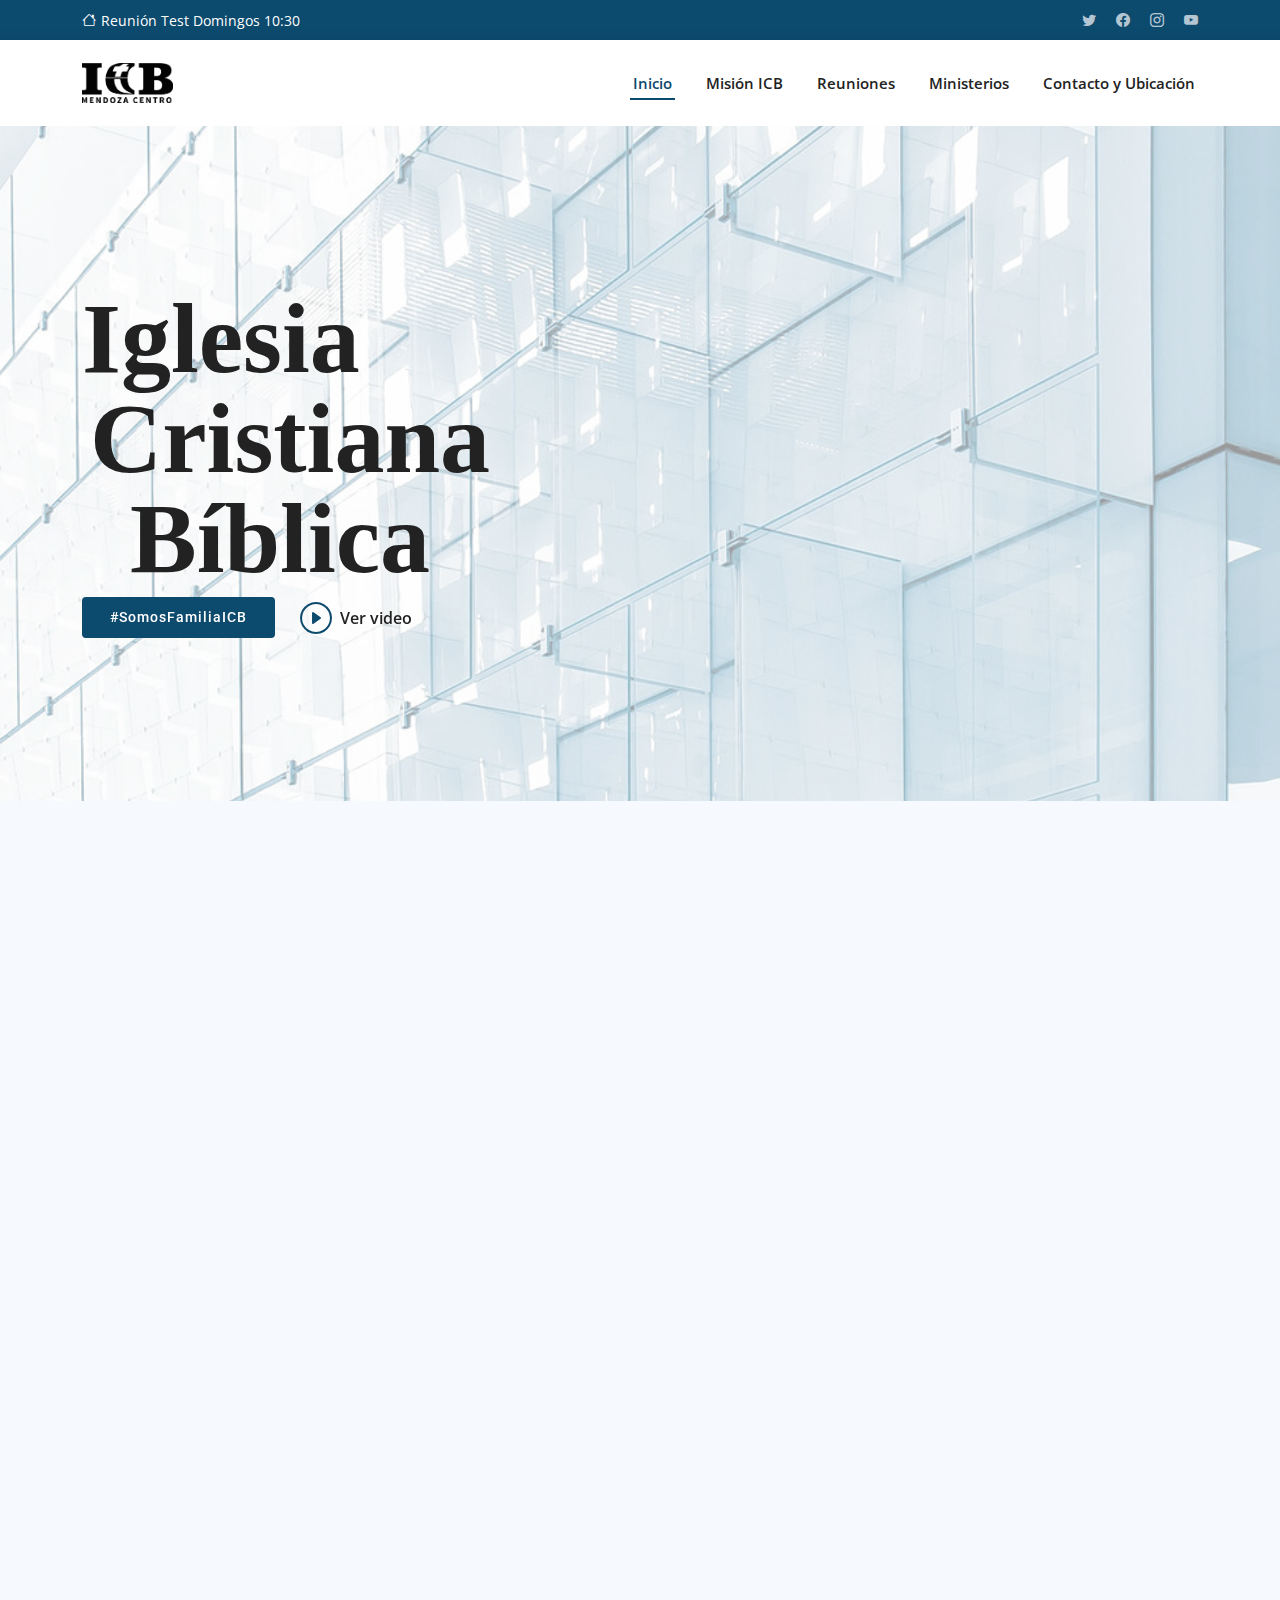
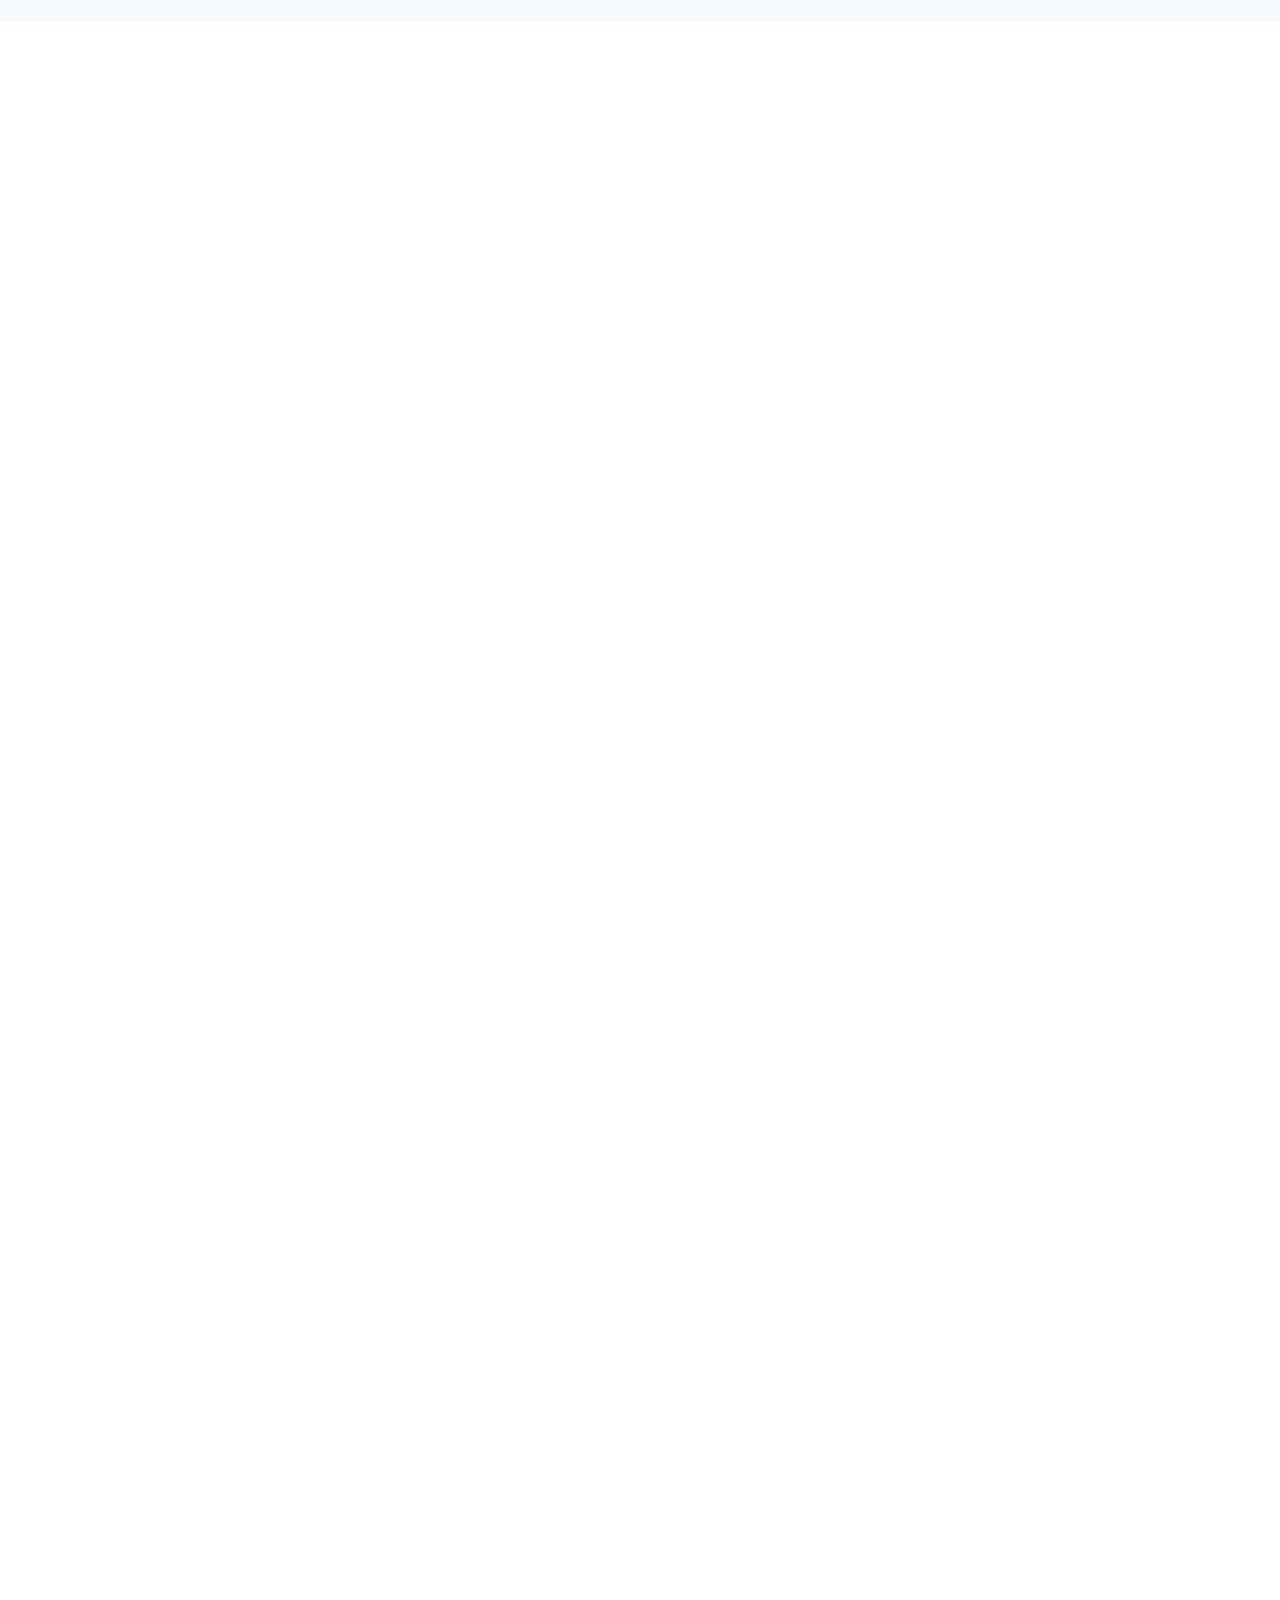
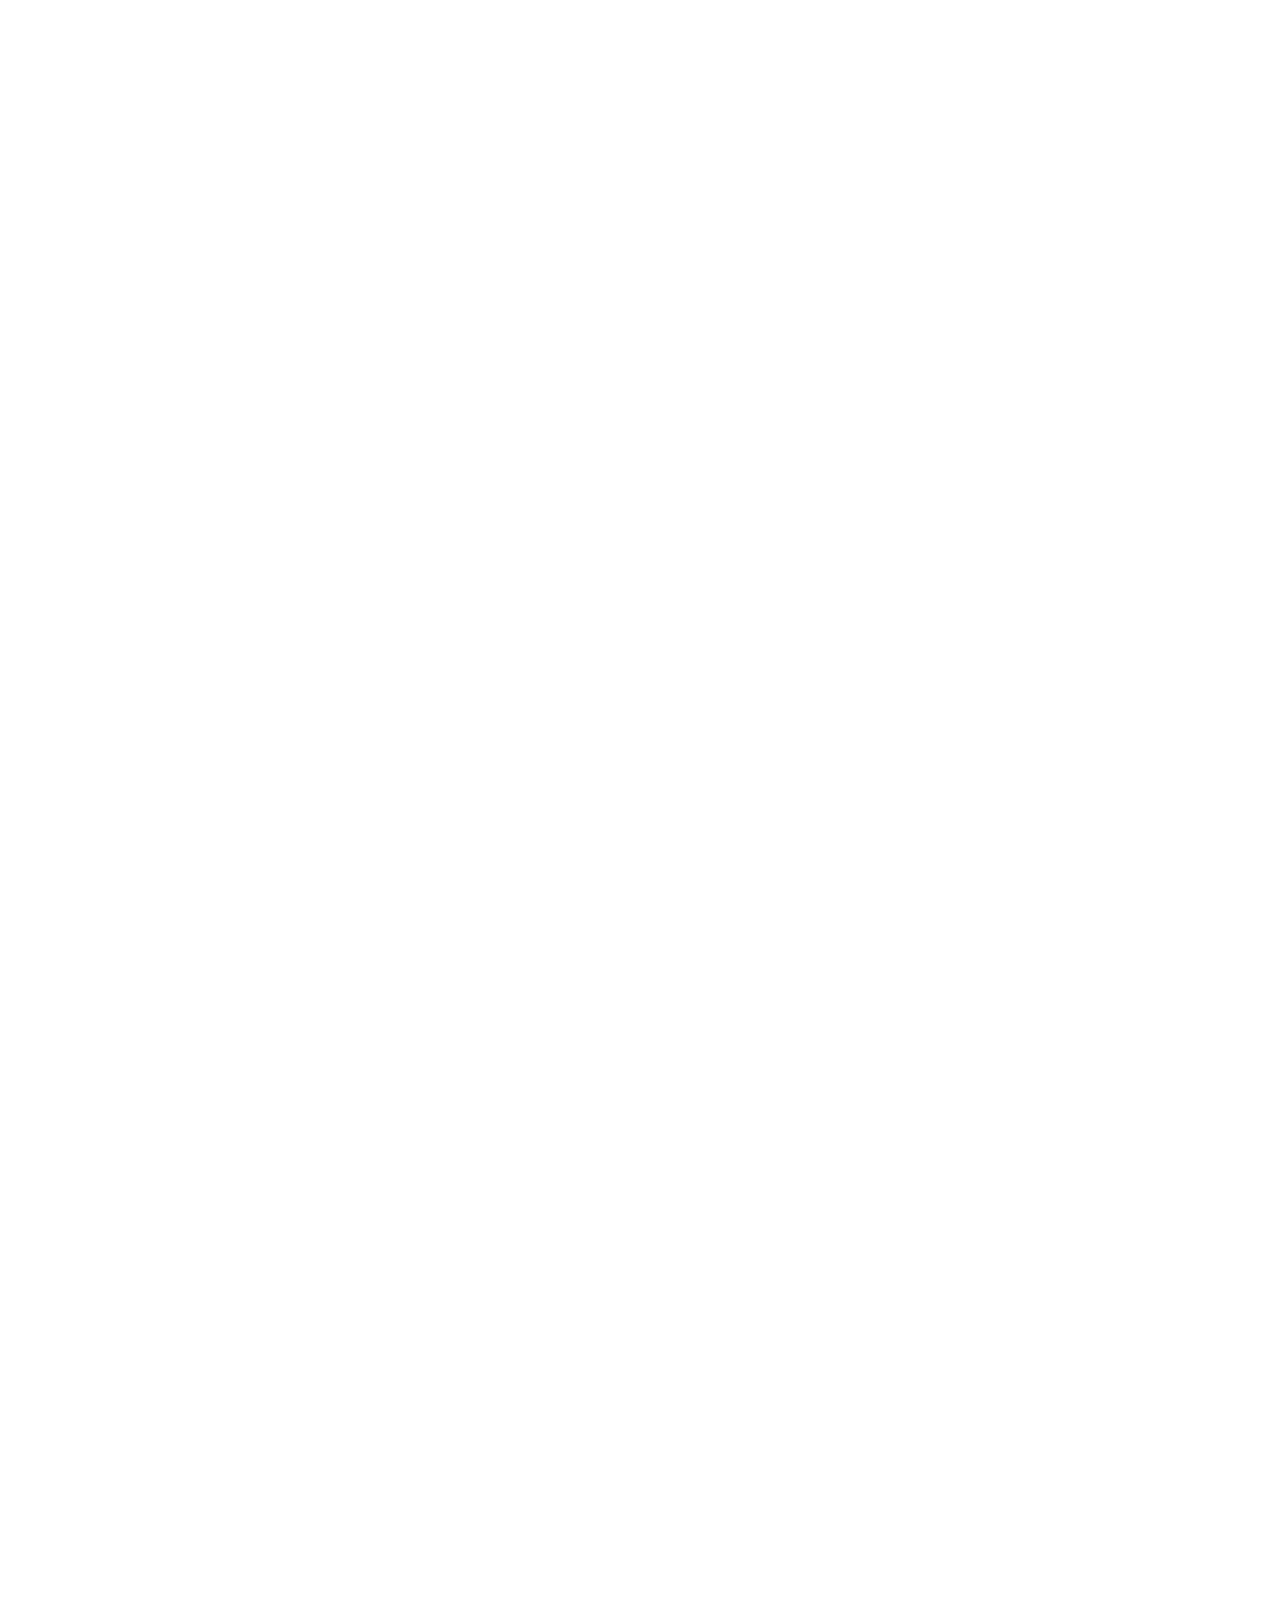
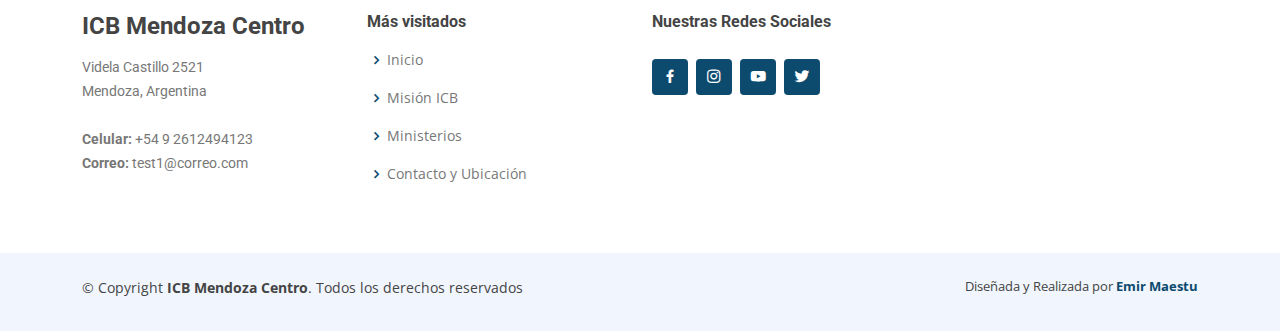
==== commit f941fdb1: "fix size h1 and icon list" ====
--- a/index.html
+++ b/index.html
@@ -34,7 +34,7 @@
   <section id="topbar" class="d-flex align-items-center">
     <div class="container d-flex justify-content-center justify-content-md-between">
       <div class="contact-info d-flex align-items-center">
-        <i class="bi bi-house d-flex align-items-center"><span>Domingos 10:30</span></i>
+        <i class="bi bi-house d-flex align-items-center"><span>Reunión Test Domingos 10:30</span></i>
       </div>
       <div class="social-links d-none d-md-flex align-items-center">
         <a href="#" class="twitter"><i class="bi bi-twitter"></i></a>
--- a/assets/css/style.css
+++ b/assets/css/style.css
@@ -317,6 +317,9 @@
   .navbar ul {
     display: none;
   }
+  .bi-list::before{
+    font-size: 2.1rem;
+  }
 }
 .navbar-mobile {
   position: fixed;
@@ -473,7 +476,7 @@
     height: 69vh;
   }
   #hero h1 {
-    font-size: 78px;
+    font-size: 58px;
     line-height: 1;
   }
   #hero h2 {
